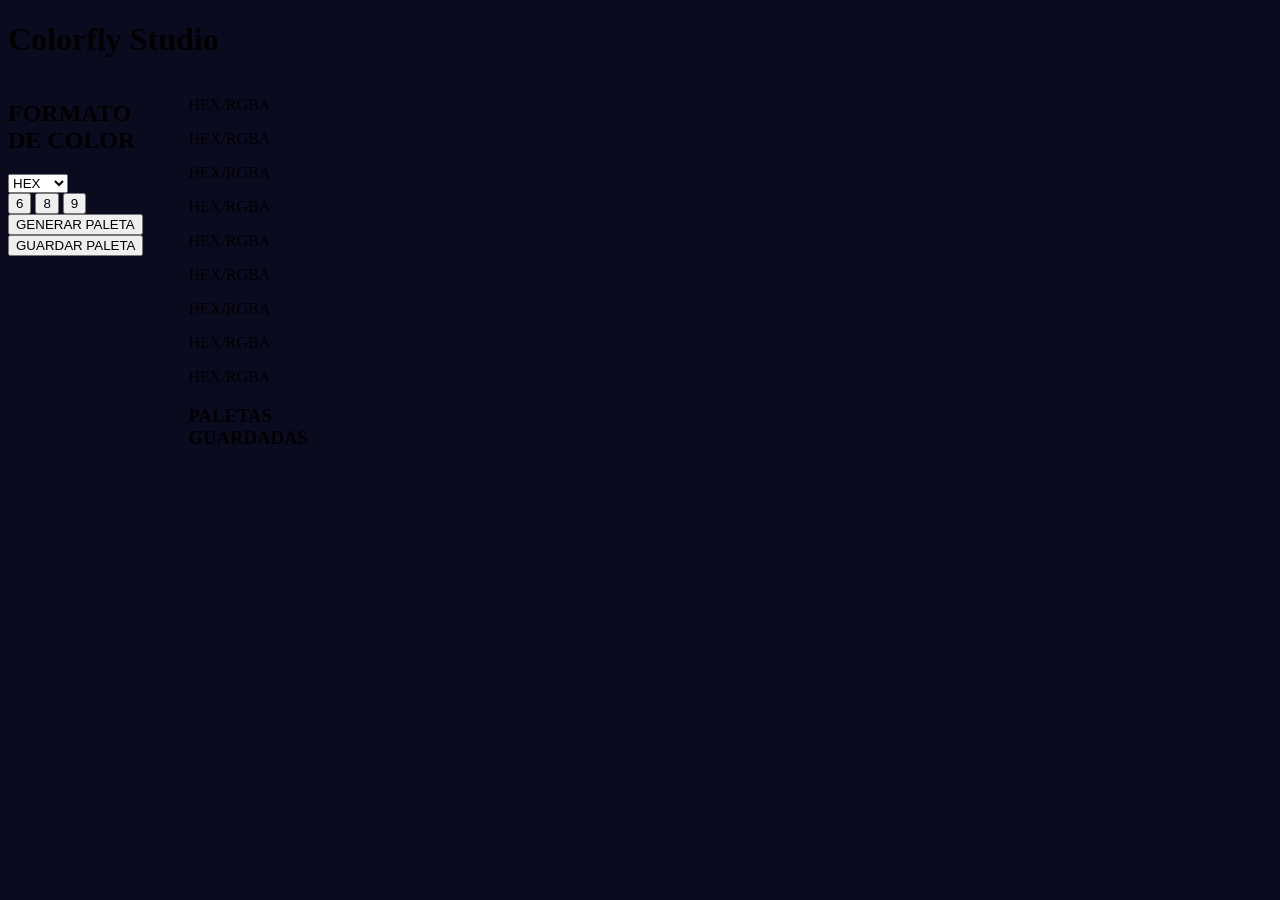
==== Desarrollo/index.html @ 6118054f "Avance M1" ====
<!doctype html>
<html lang="en">
  <head>
    <meta charset="UTF-8" />
    <link rel="stylesheet" href="./styles.css" />
    <meta name="viewport" content="width=device-width, initial-scale=1.0" />
    <title>Document</title>
  </head>
  <body>
    <header>
      <h1>Colorfly Studio</h1>
    </header>
    <main>
      <aside>
        <section>
          <h2>FORMATO DE COLOR</h2>
          <div>
            <select>
              <option value="Hex">HEX</option>
              <option value="Rgba">RGBA</option>
            </select>
          </div>
          <div>
            <button>6</button>
            <button>8</button>
            <button>9</button>
          </div>

          <div>
            <button>GENERAR PALETA</button>
            <button>GUARDAR PALETA</button>
          </div>
        </section>
      </aside>
      <section>
        <div>
          <div></div>
          <p>HEX/RGBA</p>
        </div>

        <div>
          <div></div>
          <p>HEX/RGBA</p>
        </div>

        <div>
          <div></div>
          <p>HEX/RGBA</p>
        </div>

        <div>
          <div></div>
          <p>HEX/RGBA</p>
        </div>

        <div>
          <div></div>
          <p>HEX/RGBA</p>
        </div>

        <div>
          <div></div>
          <p>HEX/RGBA</p>
        </div>

        <div>
          <div></div>
          <p>HEX/RGBA</p>
        </div>

        <div>
          <div></div>
          <p>HEX/RGBA</p>
        </div>

        <div>
          <div></div>
          <p>HEX/RGBA</p>
        </div>

        <section>
            <h3>PALETAS GUARDADAS</h3>
        </section>
      </section>
    </main>
    <script src="./script.js"></script>
  </body>
</html>
---- Desarrollo/styles.css ----
body {
  background-color: rgb(11, 11, 32);
}

main {
  display: flex;
  gap: 40px;
  max-width: 300px;
}

aside {
  width: 300px;
  display: flex;
  flex-direction: column;
}
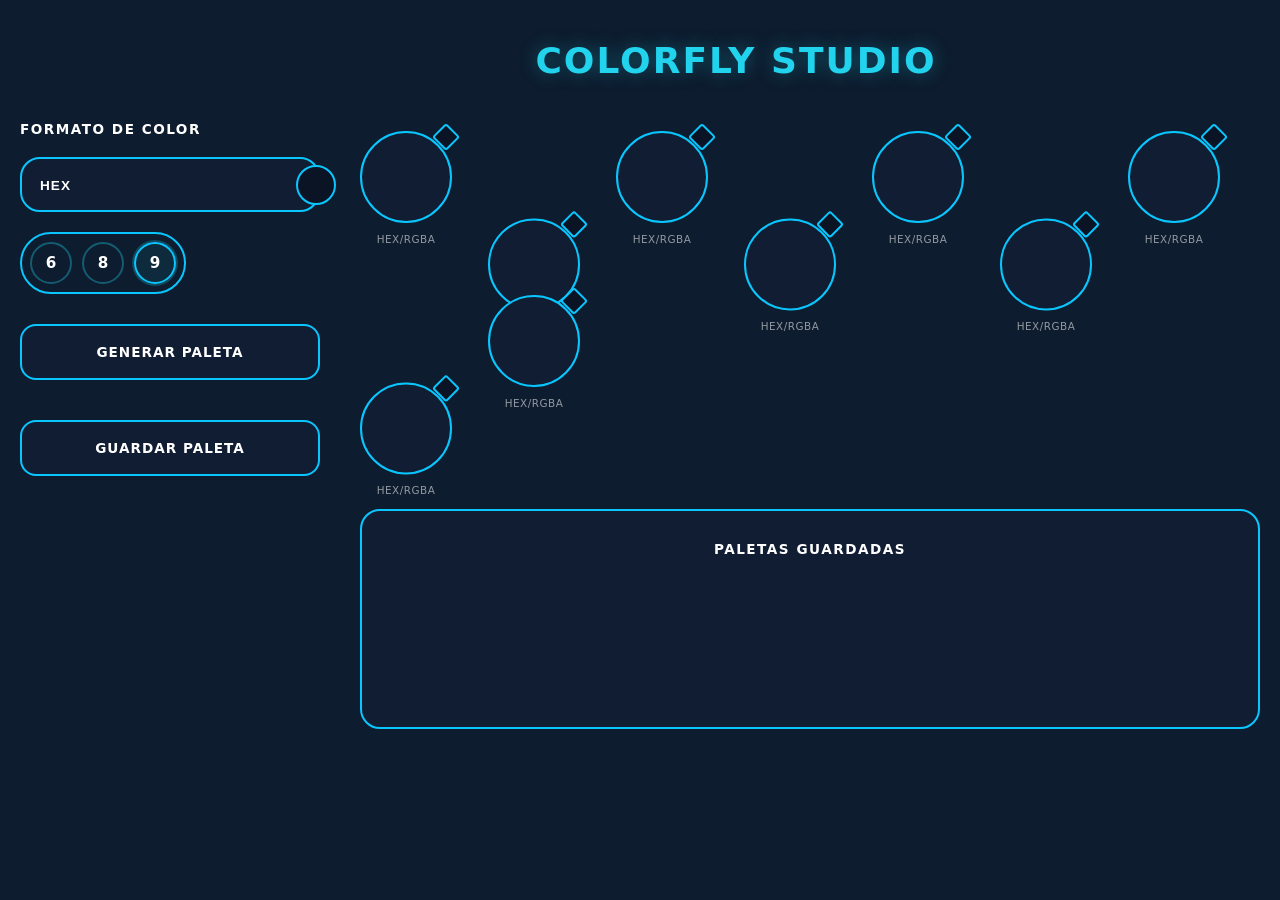
==== commit 80128c2c: "Avance #2 Finalización de estilos del PI" ====
--- a/Desarrollo/index.html
+++ b/Desarrollo/index.html
@@ -32,56 +32,61 @@
           </div>
         </section>
       </aside>
-      <section>
-        <div>
-          <div></div>
-          <p>HEX/RGBA</p>
-        </div>
 
-        <div>
-          <div></div>
-          <p>HEX/RGBA</p>
-        </div>
+      <div class="panel-derecho">
+        <section class="grid-colores">
+          <div class="Tarjeta-color">
+            <div></div>
+            <p>HEX/RGBA</p>
+          </div>
 
-        <div>
-          <div></div>
-          <p>HEX/RGBA</p>
-        </div>
+          <div class="Tarjeta-color">
+            <div></div>
+            <p>HEX/RGBA</p>
+          </div>
 
-        <div>
-          <div></div>
-          <p>HEX/RGBA</p>
-        </div>
+          <div class="Tarjeta-color">
+            <div></div>
+            <p>HEX/RGBA</p>
+          </div>
 
-        <div>
-          <div></div>
-          <p>HEX/RGBA</p>
-        </div>
+          <div class="Tarjeta-color">
+            <div></div>
+            <p>HEX/RGBA</p>
+          </div>
 
-        <div>
-          <div></div>
-          <p>HEX/RGBA</p>
-        </div>
+          <div class="Tarjeta-color">
+            <div></div>
+            <p>HEX/RGBA</p>
+          </div>
 
-        <div>
-          <div></div>
-          <p>HEX/RGBA</p>
-        </div>
+          <div class="Tarjeta-color">
+            <div></div>
+            <p>HEX/RGBA</p>
+          </div>
 
-        <div>
-          <div></div>
-          <p>HEX/RGBA</p>
-        </div>
+          <div class="Tarjeta-color">
+            <div></div>
+            <p>HEX/RGBA</p>
+          </div>
 
-        <div>
-          <div></div>
-          <p>HEX/RGBA</p>
-        </div>
+          <div class="Tarjeta-color">
+            <div></div>
+            <p>HEX/RGBA</p>
+          </div>
 
-        <section>
-            <h3>PALETAS GUARDADAS</h3>
+          <div class="Tarjeta-color">
+            <div></div>
+            <p>HEX/RGBA</p>
+          </div>
         </section>
-      </section>
+
+        <section class="Historial-de-paletas">
+          <h3>PALETAS GUARDADAS</h3>
+        </section>
+
+      </div>
+      
     </main>
     <script src="./script.js"></script>
   </body>
--- a/Desarrollo/styles.css
+++ b/Desarrollo/styles.css
@@ -1,11 +1,16 @@
-body {
-  background-color: rgb(11, 11, 32);
+/*body {
+  background-color: #0b1424;
+}
+
+header {
+  color: white;
 }
 
 main {
   display: flex;
   gap: 40px;
-  max-width: 300px;
+  max-width: 100rem;
+  color: white;
 }
 
 aside {
@@ -13,3 +18,439 @@
   display: flex;
   flex-direction: column;
 }
+
+.panel-derecho {
+  display: flex;
+  flex-direction: column;
+  gap: 50px; 
+  width: 100%; 
+}
+
+button {
+  padding: 10px 15px;
+  border: 2px solid rgb(10, 198, 255);
+  background-color: #0b1424;
+  color: white;
+  border-radius: 10px;
+}
+
+.Historial-de-paletas {
+  width: 300px;
+  display: flex;
+}
+
+.grid-colores {
+  display: grid;
+  grid-template-columns: repeat(3, 1fr);
+  gap: 20px;
+  padding: -60px;
+}
+
+.Tarjeta-color {
+  width: 50px;
+  border: 2px solid rgb(10, 198, 255);
+  border-radius: 100%;
+}
+
+.Tarjeta-color:nth-child(even){
+  transform: translate(0px); 
+}
+
+//
+
+/* =========================================================
+   COLOR PALETTE GENERATOR — CSS ajustado al diseño de referencia
+   Se conserva el HTML y las clases/IDs existentes.
+   ========================================================= */
+
+:root {
+  --bg: #0b1424;
+  --card-bg: #101d33;
+  --cyan: #22d3ee;
+  --cyan-strong: rgb(10, 198, 255);
+  --text-dim: rgba(255, 255, 255, 0.55);
+  --radius-lg: 20px;
+  --radius-pill: 999px;
+  --circle-size: clamp(64px, 8vw, 92px);
+}
+
+* {
+  box-sizing: border-box;
+}
+
+body {
+  background-color: #0D1C2E;  
+  margin: 0;
+  padding: 40px 20px;
+  font-family: "Segoe UI", system-ui, -apple-system, sans-serif;
+}
+
+/* ---------- HEADER ---------- */
+header {
+  color: white;
+  display: flex;
+  justify-content: center;
+  margin-bottom: 40px;
+}
+
+header h1 {
+  font-size: clamp(1.5rem, 3vw, 2.25rem);
+  font-weight: 800;
+  letter-spacing: 2px;
+  text-transform: uppercase;
+  color: var(--cyan);
+  text-shadow: 0 0 18px rgba(34, 211, 238, 0.35);
+  margin: 0;
+  /* Alinea visualmente el título sobre el panel derecho, como en la referencia */
+  padding-left: clamp(0px, 15vw, 340px);
+}
+
+/* ---------- LAYOUT PRINCIPAL ---------- */
+main {
+  display: flex;
+  gap: 40px;
+  max-width: 100rem;
+  margin: 0 auto;
+  color: white;
+  align-items: flex-start;
+  flex-wrap: wrap;
+}
+
+aside {
+  width: 300px;
+  display: flex;
+  flex-direction: column;
+  flex-shrink: 0;
+}
+
+aside section {
+  display: flex;
+  flex-direction: column;
+  gap: 20px;
+}
+
+/* Título "FORMATO DE COLOR" */
+aside section > h2 {
+  font-size: 0.85rem;
+  letter-spacing: 1.5px;
+  font-weight: 700;
+  margin: 0;
+}
+
+/* ---------- CAJA: SELECT DE FORMATO ---------- */
+/* Primer div del section: contiene el <select> */
+aside section > div:nth-of-type(1) {
+  position: relative;
+  border: 2px solid var(--cyan-strong);
+  border-radius: var(--radius-lg);
+  background-color: var(--card-bg);
+  padding: 16px 50px 16px 18px;
+}
+
+aside section > div:nth-of-type(1) select {
+  appearance: none;
+  -webkit-appearance: none;
+  width: 100%;
+  background: transparent;
+  border: none;
+  outline: none;
+  color: white;
+  font-size: 0.85rem;
+  letter-spacing: 1px;
+  font-weight: 600;
+  cursor: pointer;
+}
+
+aside section > div:nth-of-type(1) select option {
+  background-color: var(--card-bg);
+  color: white;
+}
+
+/* Círculo decorativo que "sobresale" del borde (sin icono de flecha) */
+aside section > div:nth-of-type(1)::after {
+  content: "";
+  position: absolute;
+  right: -18px;
+  top: 50%;
+  transform: translateY(-50%);
+  width: 36px;
+  height: 36px;
+  border-radius: 50%;
+  border: 2px solid var(--cyan-strong);
+  background-color: var(--bg);
+  pointer-events: none;
+}
+
+/* ---------- GRUPO DE BOTONES 6 / 8 / 9 ---------- */
+/* Segundo div del section: contiene los 3 botones de cantidad */
+aside section > div:nth-of-type(2) {
+  display: flex;
+  align-items: center;
+  gap: 10px;
+  border: 2px solid var(--cyan-strong);
+  border-radius: var(--radius-pill);
+  padding: 8px;
+  width: fit-content;
+}
+
+aside section > div:nth-of-type(2) button {
+  border: 2px solid rgba(34, 211, 238, 0.35);
+  border-radius: 50%;
+  width: 42px;
+  height: 42px;
+  padding: 0;
+  display: flex;
+  align-items: center;
+  justify-content: center;
+  font-weight: 700;
+  font-size: 0.95rem;
+  background-color: transparent;
+  color: white;
+  cursor: pointer;
+  transition: all 0.2s ease;
+}
+
+/* Estado hover: feedback claro al pasar el cursor */
+aside section > div:nth-of-type(2) button:hover {
+  border-color: var(--cyan-strong);
+  background-color: rgba(34, 211, 238, 0.08);
+}
+
+/* Estado active: feedback inmediato al hacer clic */
+aside section > div:nth-of-type(2) button:active {
+  transform: scale(0.94);
+}
+
+/* Estado seleccionado: se mantiene igual visualmente (el que tenía "9" por defecto),
+   pero ahora responde al botón realmente pulsado en lugar de al último hijo fijo.
+   El JS debe alternar la clase "active" (o "selected") entre los 3 botones al hacer clic. */
+aside section > div:nth-of-type(2) button.active,
+aside section > div:nth-of-type(2) button.selected,
+aside section > div:nth-of-type(2) button:last-child {
+  border-color: var(--cyan-strong);
+  box-shadow: 0 0 0 2px rgba(34, 211, 238, 0.25);
+  background-color: rgba(34, 211, 238, 0.08);
+}
+
+/* ---------- BOTONES DE ACCIÓN (GENERAR / GUARDAR) ---------- */
+/* Tercer div del section: acciones principales */
+aside section > div:nth-of-type(3) {
+  display: flex;
+  flex-direction: column;
+  gap: 40px;
+  margin-top: 10px;
+}
+
+aside section > div:nth-of-type(3) button {
+  padding: 18px 20px;
+  border: 2px solid var(--cyan-strong);
+  border-radius: 16px;
+  background-color: var(--card-bg);
+  color: white;
+  font-weight: 700;
+  font-size: 0.85rem;
+  letter-spacing: 1px;
+  text-transform: uppercase;
+  cursor: pointer;
+  transition: background-color 0.2s ease, transform 0.1s ease;
+}
+
+aside section > div:nth-of-type(3) button:hover {
+  background-color: rgba(34, 211, 238, 0.1);
+}
+
+aside section > div:nth-of-type(3) button:active {
+  transform: scale(0.98);
+}
+
+/* Botón genérico (fallback, por si se agregan más) */
+button {
+  font-family: inherit;
+  cursor: pointer;
+}
+
+/* ---------- PANEL DERECHO ---------- */
+.panel-derecho {
+  display: flex;
+  flex-direction: column;
+  gap: 50px;
+  flex: 1 1 0%;
+  min-width: 0;
+}
+
+/* ---------- GRID DE COLORES EN ZIGZAG ---------- */
+.grid-colores {
+  display: flex;
+  flex-wrap: wrap;
+  align-items: flex-start;
+  gap: 50px 36px;
+  padding: 10px 0 50px;
+}
+
+.Tarjeta-color {
+  display: flex;
+  flex-direction: column;
+  align-items: center;
+  width: var(--circle-size);
+}
+
+/* Efecto zigzag: los elementos pares bajan, como en la referencia (1-3-5-7-9 arriba / 2-4-6-8 abajo) */
+.Tarjeta-color:nth-child(even) {
+  transform: translateY(calc(var(--circle-size) * 0.95));
+}
+
+.Tarjeta-color > div {
+  position: relative;
+  width: var(--circle-size);
+  height: var(--circle-size);
+  border-radius: 50%;
+  border: 2px solid var(--cyan-strong);
+  background-color: var(--card-bg);
+  display: flex;
+  align-items: center;
+  justify-content: center;
+  font-size: 0.65rem;
+  font-weight: 700;
+  color: white;
+  overflow: visible;
+  transition: transform 0.2s ease;
+}
+
+.Tarjeta-color > div:hover {
+  transform: scale(1.05);
+}
+
+/* Rombo decorativo en la esquina superior derecha de cada círculo */
+.Tarjeta-color > div::after {
+  content: "";
+  position: absolute;
+  top: -6px;
+  right: -6px;
+  width: 16px;
+  height: 16px;
+  background-color: var(--bg);
+  border: 2px solid var(--cyan-strong);
+  transform: rotate(45deg);
+  border-radius: 3px;
+}
+
+.Tarjeta-color p {
+  margin: 10px 0 0;
+  font-size: 0.65rem;
+  letter-spacing: 0.5px;
+  color: var(--text-dim);
+  text-transform: uppercase;
+  text-align: center;
+}
+
+/* ---------- HISTORIAL / PALETAS GUARDADAS ---------- */
+.Historial-de-paletas {
+  width: 100%;
+  display: flex;
+  flex-direction: column;
+  align-items: center;
+  border: 2px solid var(--cyan-strong);
+  border-radius: var(--radius-lg);
+  background-color: var(--card-bg);
+  padding: 30px;
+  gap: 20px;
+  min-height: 220px;
+}
+
+.Historial-de-paletas h3 {
+  margin: 0;
+  font-size: 0.85rem;
+  letter-spacing: 1.5px;
+  font-weight: 700;
+}
+
+/* Guía opcional para cuando se agreguen las paletas guardadas dinámicamente vía JS.
+   Sugerencia de estructura (no requiere cambios en el HTML actual):
+   <div class="paleta-guardada">
+     <span class="color-guardado" style="background:#00eaff"></span>
+     ...
+   </div>
+*/
+.paleta-guardada {
+  display: grid;
+  grid-template-columns: repeat(2, 1fr);
+  gap: 6px;
+}
+
+.color-guardado {
+  width: 34px;
+  height: 34px;
+  border-radius: 8px;
+}
+
+/* =========================================================
+   RESPONSIVE
+   ========================================================= */
+
+/* Tablet */
+@media (max-width: 900px) {
+  main {
+    flex-direction: column;
+    align-items: stretch;
+  }
+
+  aside {
+    width: 100%;
+    flex-direction: row;
+    flex-wrap: wrap;
+    gap: 20px;
+  }
+
+  aside section {
+    width: 100%;
+  }
+
+  header h1 {
+    padding-left: 0;
+    text-align: center;
+  }
+
+  .grid-colores {
+    justify-content: center;
+    gap: 40px 24px;
+  }
+}
+
+/* Móvil: se conserva el zigzag pero más compacto */
+@media (max-width: 560px) {
+  :root {
+    --circle-size: clamp(56px, 18vw, 72px);
+  }
+
+  body {
+    padding: 24px 14px;
+  }
+
+  aside section > div:nth-of-type(2) {
+    width: 100%;
+    justify-content: space-between;
+  }
+
+  .grid-colores {
+    gap: 34px 16px;
+  }
+
+  .Tarjeta-color:nth-child(even) {
+    transform: translateY(calc(var(--circle-size) * 0.6));
+  }
+}
+
+/* Móvil muy pequeño: se elimina el zigzag para priorizar legibilidad */
+@media (max-width: 380px) {
+  .Tarjeta-color:nth-child(even) {
+    transform: translateY(0);
+  }
+
+  .grid-colores {
+    justify-content: space-between;
+  }
+}
+
+
+
+
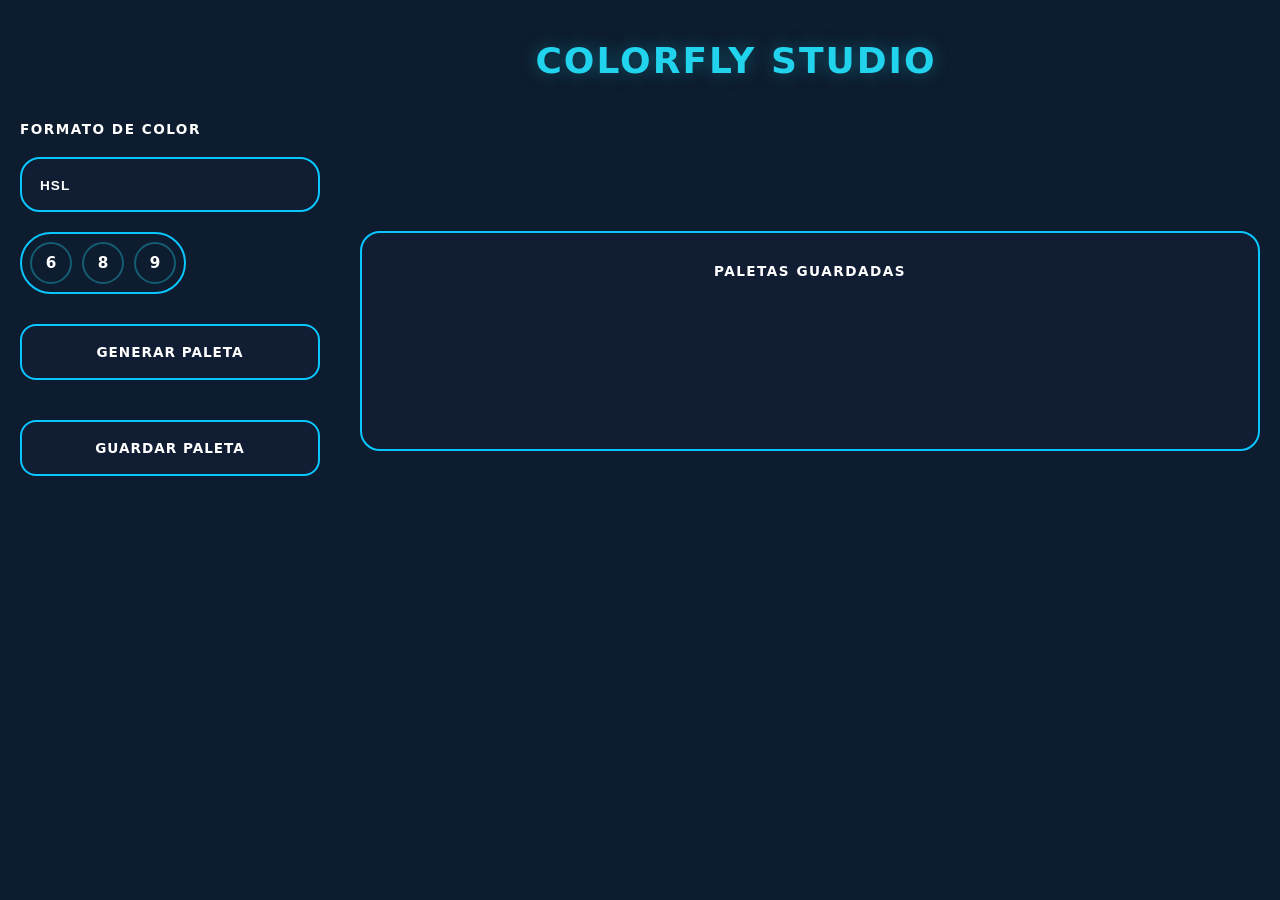
==== commit 86de20d5: "Avance #3 Modificación de la estructura HTML, junto con adaptación del CSS" ====
--- a/Desarrollo/index.html
+++ b/Desarrollo/index.html
@@ -15,79 +15,36 @@
         <section>
           <h2>FORMATO DE COLOR</h2>
           <div>
-            <select>
-              <option value="Hex">HEX</option>
-              <option value="Rgba">RGBA</option>
+            <select id="formato-color">
+              <option value="hsl">HSL</option>
+              <option value="hex">HEX</option>
+              <option value="rgba">RGBA</option>
             </select>
           </div>
+ 
+          <div id="cantidad-colores">
+            <button data-count="6">6</button>
+            <button data-count="8">8</button>
+            <button data-count="9">9</button>
+          </div>
+ 
           <div>
-            <button>6</button>
-            <button>8</button>
-            <button>9</button>
-          </div>
-
-          <div>
-            <button>GENERAR PALETA</button>
-            <button>GUARDAR PALETA</button>
+            <button id="btn-generar">GENERAR PALETA</button>
+            <button id="btn-guardar">GUARDAR PALETA</button>
           </div>
         </section>
       </aside>
-
+ 
       <div class="panel-derecho">
-        <section class="grid-colores">
-          <div class="Tarjeta-color">
-            <div></div>
-            <p>HEX/RGBA</p>
-          </div>
-
-          <div class="Tarjeta-color">
-            <div></div>
-            <p>HEX/RGBA</p>
-          </div>
-
-          <div class="Tarjeta-color">
-            <div></div>
-            <p>HEX/RGBA</p>
-          </div>
-
-          <div class="Tarjeta-color">
-            <div></div>
-            <p>HEX/RGBA</p>
-          </div>
-
-          <div class="Tarjeta-color">
-            <div></div>
-            <p>HEX/RGBA</p>
-          </div>
-
-          <div class="Tarjeta-color">
-            <div></div>
-            <p>HEX/RGBA</p>
-          </div>
-
-          <div class="Tarjeta-color">
-            <div></div>
-            <p>HEX/RGBA</p>
-          </div>
-
-          <div class="Tarjeta-color">
-            <div></div>
-            <p>HEX/RGBA</p>
-          </div>
-
-          <div class="Tarjeta-color">
-            <div></div>
-            <p>HEX/RGBA</p>
-          </div>
+        <section class="grid-colores" id="grid-colores">
+          <!-- JS genera aquí las tarjetas dinámicamente -->
         </section>
-
-        <section class="Historial-de-paletas">
+ 
+        <section class="Historial-de-paletas" id="paletas-guardadas">
           <h3>PALETAS GUARDADAS</h3>
         </section>
-
       </div>
-      
     </main>
     <script src="./script.js"></script>
   </body>
-</html>
+</html>
--- a/Desarrollo/styles.css
+++ b/Desarrollo/styles.css
@@ -101,7 +101,6 @@
   color: var(--cyan);
   text-shadow: 0 0 18px rgba(34, 211, 238, 0.35);
   margin: 0;
-  /* Alinea visualmente el título sobre el panel derecho, como en la referencia */
   padding-left: clamp(0px, 15vw, 340px);
 }
 
@@ -139,6 +138,8 @@
 
 /* ---------- CAJA: SELECT DE FORMATO ---------- */
 /* Primer div del section: contiene el <select> */
+/* CORREGIDO: el selector original tenía un typo ("nth-of-typ> dive(1)")
+   que lo hacía inválido y por eso la caja nunca mostraba su borde/fondo */
 aside section > div:nth-of-type(1) {
   position: relative;
   border: 2px solid var(--cyan-strong);
@@ -166,23 +167,8 @@
   color: white;
 }
 
-/* Círculo decorativo que "sobresale" del borde (sin icono de flecha) */
-aside section > div:nth-of-type(1)::after {
-  content: "";
-  position: absolute;
-  right: -18px;
-  top: 50%;
-  transform: translateY(-50%);
-  width: 36px;
-  height: 36px;
-  border-radius: 50%;
-  border: 2px solid var(--cyan-strong);
-  background-color: var(--bg);
-  pointer-events: none;
-}
 
 /* ---------- GRUPO DE BOTONES 6 / 8 / 9 ---------- */
-/* Segundo div del section: contiene los 3 botones de cantidad */
 aside section > div:nth-of-type(2) {
   display: flex;
   align-items: center;
@@ -210,21 +196,16 @@
   transition: all 0.2s ease;
 }
 
-/* Estado hover: feedback claro al pasar el cursor */
 aside section > div:nth-of-type(2) button:hover {
   border-color: var(--cyan-strong);
   background-color: rgba(34, 211, 238, 0.08);
 }
 
-/* Estado active: feedback inmediato al hacer clic */
 aside section > div:nth-of-type(2) button:active {
   transform: scale(0.94);
 }
 
-/* Estado seleccionado: se mantiene igual visualmente (el que tenía "9" por defecto),
-   pero ahora responde al botón realmente pulsado en lugar de al último hijo fijo.
-   El JS debe alternar la clase "active" (o "selected") entre los 3 botones al hacer clic. */
-aside section > div:nth-of-type(2) button.active,
+/*aside section > div:nth-of-type(2) button.active,
 aside section > div:nth-of-type(2) button.selected,
 aside section > div:nth-of-type(2) button:last-child {
   border-color: var(--cyan-strong);
@@ -233,7 +214,6 @@
 }
 
 /* ---------- BOTONES DE ACCIÓN (GENERAR / GUARDAR) ---------- */
-/* Tercer div del section: acciones principales */
 aside section > div:nth-of-type(3) {
   display: flex;
   flex-direction: column;
@@ -263,7 +243,6 @@
   transform: scale(0.98);
 }
 
-/* Botón genérico (fallback, por si se agregan más) */
 button {
   font-family: inherit;
   cursor: pointer;
@@ -294,7 +273,6 @@
   width: var(--circle-size);
 }
 
-/* Efecto zigzag: los elementos pares bajan, como en la referencia (1-3-5-7-9 arriba / 2-4-6-8 abajo) */
 .Tarjeta-color:nth-child(even) {
   transform: translateY(calc(var(--circle-size) * 0.95));
 }
@@ -320,7 +298,22 @@
   transform: scale(1.05);
 }
 
-/* Rombo decorativo en la esquina superior derecha de cada círculo */
+/* Botón real e invisible sobre el rombo decorativo, para poder bloquear el color */
+.Tarjeta-color > div .rombo-lock {
+  position: absolute;
+  top: -10px;
+  right: -10px;
+  width: 20px;
+  height: 20px;
+  padding: 0;
+  border: none;
+  background: transparent;
+  cursor: pointer;
+  z-index: 2;
+}
+
+/* Rombo decorativo: ahora transparente por defecto (contorno cian visible),
+   antes usaba var(--bg), casi idéntico al fondo de la tarjeta => se veía "invisible" */
 .Tarjeta-color > div::after {
   content: "";
   position: absolute;
@@ -328,10 +321,16 @@
   right: -6px;
   width: 16px;
   height: 16px;
-  background-color: var(--bg);
+  background-color: transparent;
   border: 2px solid var(--cyan-strong);
   transform: rotate(45deg);
   border-radius: 3px;
+  transition: background-color 0.15s ease;
+}
+
+/* Estado bloqueado: el rombo se rellena de cian sólido, contraste claro vs. el contorno hueco */
+.Tarjeta-color > div.bloqueado::after {
+  background-color: var(--cyan-strong);
 }
 
 .Tarjeta-color p {
@@ -347,8 +346,10 @@
 .Historial-de-paletas {
   width: 100%;
   display: flex;
-  flex-direction: column;
-  align-items: center;
+  flex-direction: row;      /* antes: column -> forzaba una sola columna */
+  flex-wrap: wrap;          /* permite pasar a la siguiente fila al llenar el ancho */
+  align-items: flex-start;
+  justify-content: center;
   border: 2px solid var(--cyan-strong);
   border-radius: var(--radius-lg);
   background-color: var(--card-bg);
@@ -362,15 +363,21 @@
   font-size: 0.85rem;
   letter-spacing: 1.5px;
   font-weight: 700;
-}
-
-/* Guía opcional para cuando se agreguen las paletas guardadas dinámicamente vía JS.
-   Sugerencia de estructura (no requiere cambios en el HTML actual):
-   <div class="paleta-guardada">
-     <span class="color-guardado" style="background:#00eaff"></span>
-     ...
-   </div>
-*/
+  flex: 1 1 100%;   /* el título siempre ocupa toda la fila, las paletas empiezan debajo */
+  text-align: center;
+}
+
+/* Tarjeta individual de cada paleta guardada (generada por script.js) */
+.paleta-guardada-wrapper {
+  display: flex;
+  align-items: center;
+  gap: 14px;
+  padding: 10px;
+  border: 1px solid rgba(34, 211, 238, 0.25);
+  border-radius: 12px;
+  flex: 0 0 auto;
+}
+
 .paleta-guardada {
   display: grid;
   grid-template-columns: repeat(2, 1fr);
@@ -383,11 +390,26 @@
   border-radius: 8px;
 }
 
+.btn-eliminar-paleta {
+  border: 1px solid rgba(255, 255, 255, 0.3);
+  background: transparent;
+  color: var(--text-dim);
+  border-radius: 8px;
+  padding: 6px 10px;
+  font-size: 0.7rem;
+  cursor: pointer;
+  white-space: nowrap;
+}
+
+.btn-eliminar-paleta:hover {
+  border-color: #ff6b6b;
+  color: #ff6b6b;
+}
+
 /* =========================================================
    RESPONSIVE
    ========================================================= */
 
-/* Tablet */
 @media (max-width: 900px) {
   main {
     flex-direction: column;
@@ -416,7 +438,6 @@
   }
 }
 
-/* Móvil: se conserva el zigzag pero más compacto */
 @media (max-width: 560px) {
   :root {
     --circle-size: clamp(56px, 18vw, 72px);
@@ -440,7 +461,6 @@
   }
 }
 
-/* Móvil muy pequeño: se elimina el zigzag para priorizar legibilidad */
 @media (max-width: 380px) {
   .Tarjeta-color:nth-child(even) {
     transform: translateY(0);
@@ -452,5 +472,3 @@
 }
 
 
-
-
